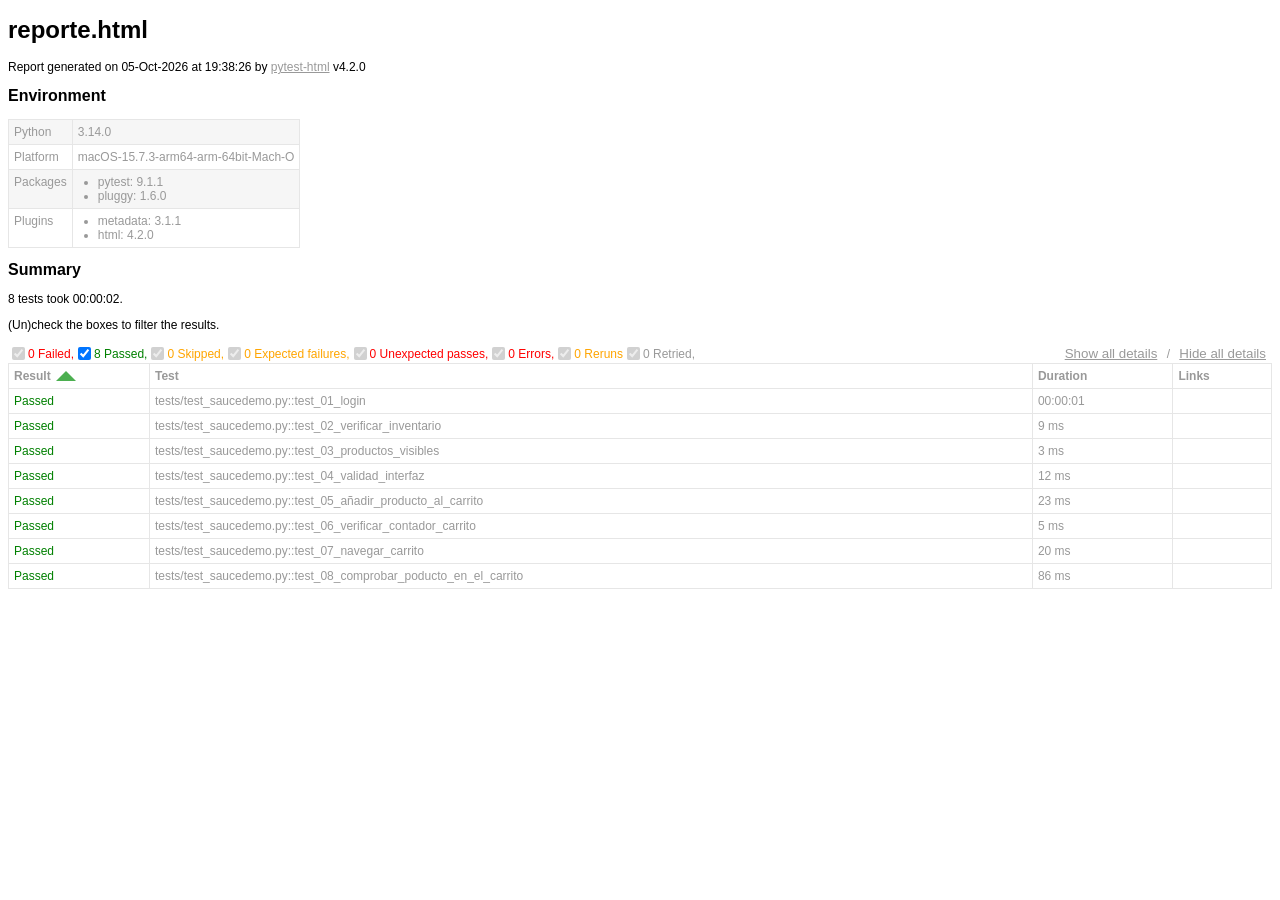
==== 09-/reports/reporte.html @ e5d4214b "Add initial test suite for Saucedemo with pytest and selenium - Created requirements.txt for depende" ====
<!DOCTYPE html>
<html>
  <head>
    <meta charset="utf-8"/>
    <title id="head-title">reporte.html</title>
      <style type="text/css">body {
  font-family: Helvetica, Arial, sans-serif;
  font-size: 12px;
  /* do not increase min-width as some may use split screens */
  min-width: 800px;
  color: #999;
}

h1 {
  font-size: 24px;
  color: black;
}

h2 {
  font-size: 16px;
  color: black;
}

p {
  color: black;
}

a {
  color: #999;
}

table {
  border-collapse: collapse;
}

/******************************
 * SUMMARY INFORMATION
 ******************************/
#environment td {
  padding: 5px;
  border: 1px solid #e6e6e6;
  vertical-align: top;
}
#environment tr:nth-child(odd) {
  background-color: #f6f6f6;
}
#environment ul {
  margin: 0;
  padding: 0 20px;
}

/******************************
 * TEST RESULT COLORS
 ******************************/
span.passed,
.passed .col-result {
  color: green;
}

span.skipped,
span.xfailed,
span.rerun,
.skipped .col-result,
.xfailed .col-result,
.rerun .col-result {
  color: orange;
}

span.error,
span.failed,
span.xpassed,
.error .col-result,
.failed .col-result,
.xpassed .col-result {
  color: red;
}

.col-links__extra {
  margin-right: 3px;
}

/******************************
 * RESULTS TABLE
 *
 * 1. Table Layout
 * 2. Extra
 * 3. Sorting items
 *
 ******************************/
/*------------------
 * 1. Table Layout
 *------------------*/
#results-table {
  border: 1px solid #e6e6e6;
  color: #999;
  font-size: 12px;
  width: 100%;
}
#results-table th,
#results-table td {
  padding: 5px;
  border: 1px solid #e6e6e6;
  text-align: left;
}
#results-table th {
  font-weight: bold;
}

/*------------------
 * 2. Extra
 *------------------*/
.logwrapper {
  max-height: 230px;
  overflow-y: scroll;
  background-color: #e6e6e6;
}
.logwrapper.expanded {
  max-height: none;
}
.logwrapper.expanded .logexpander:after {
  content: "collapse [-]";
}
.logwrapper .logexpander {
  z-index: 1;
  position: sticky;
  top: 10px;
  width: max-content;
  border: 1px solid;
  border-radius: 3px;
  padding: 5px 7px;
  margin: 10px 0 10px calc(100% - 80px);
  cursor: pointer;
  background-color: #e6e6e6;
}
.logwrapper .logexpander:after {
  content: "expand [+]";
}
.logwrapper .logexpander:hover {
  color: #000;
  border-color: #000;
}
.logwrapper .log {
  min-height: 40px;
  position: relative;
  top: -50px;
  height: calc(100% + 50px);
  border: 1px solid #e6e6e6;
  color: black;
  display: block;
  font-family: "Courier New", Courier, monospace;
  padding: 5px;
  padding-right: 80px;
  white-space: pre-wrap;
}

div.media {
  border: 1px solid #e6e6e6;
  float: right;
  height: 240px;
  margin: 0 5px;
  overflow: hidden;
  width: 320px;
}

.media-container {
  display: grid;
  grid-template-columns: 25px auto 25px;
  align-items: center;
  flex: 1 1;
  overflow: hidden;
  height: 200px;
}

.media-container--fullscreen {
  grid-template-columns: 0px auto 0px;
}

.media-container__nav--right,
.media-container__nav--left {
  text-align: center;
  cursor: pointer;
}

.media-container__viewport {
  cursor: pointer;
  text-align: center;
  height: inherit;
}
.media-container__viewport img,
.media-container__viewport video {
  object-fit: cover;
  width: 100%;
  max-height: 100%;
}

.media__name,
.media__counter {
  display: flex;
  flex-direction: row;
  justify-content: space-around;
  flex: 0 0 25px;
  align-items: center;
}

.collapsible td:not(.col-links) {
  cursor: pointer;
}
.collapsible td:not(.col-links):hover::after {
  color: #bbb;
  font-style: italic;
  cursor: pointer;
}

.col-result {
  width: 130px;
}
.col-result:hover::after {
  content: " (hide details)";
}

.col-result.collapsed:hover::after {
  content: " (show details)";
}

#environment-header h2:hover::after {
  content: " (hide details)";
  color: #bbb;
  font-style: italic;
  cursor: pointer;
  font-size: 12px;
}

#environment-header.collapsed h2:hover::after {
  content: " (show details)";
  color: #bbb;
  font-style: italic;
  cursor: pointer;
  font-size: 12px;
}

/*------------------
 * 3. Sorting items
 *------------------*/
.sortable {
  cursor: pointer;
}
.sortable.desc:after {
  content: " ";
  position: relative;
  left: 5px;
  bottom: -12.5px;
  border: 10px solid #4caf50;
  border-bottom: 0;
  border-left-color: transparent;
  border-right-color: transparent;
}
.sortable.asc:after {
  content: " ";
  position: relative;
  left: 5px;
  bottom: 12.5px;
  border: 10px solid #4caf50;
  border-top: 0;
  border-left-color: transparent;
  border-right-color: transparent;
}

.hidden, .summary__reload__button.hidden {
  display: none;
}

.summary__data {
  flex: 0 0 550px;
}
.summary__reload {
  flex: 1 1;
  display: flex;
  justify-content: center;
}
.summary__reload__button {
  flex: 0 0 300px;
  display: flex;
  color: white;
  font-weight: bold;
  background-color: #4caf50;
  text-align: center;
  justify-content: center;
  align-items: center;
  border-radius: 3px;
  cursor: pointer;
}
.summary__reload__button:hover {
  background-color: #46a049;
}
.summary__spacer {
  flex: 0 0 550px;
}

.controls {
  display: flex;
  justify-content: space-between;
}

.filters,
.collapse {
  display: flex;
  align-items: center;
}
.filters button,
.collapse button {
  color: #999;
  border: none;
  background: none;
  cursor: pointer;
  text-decoration: underline;
}
.filters button:hover,
.collapse button:hover {
  color: #ccc;
}

.filter__label {
  margin-right: 10px;
}

      </style>
    
  </head>
  <body>
    <h1 id="title">reporte.html</h1>
    <p>Report generated on 05-Oct-2026 at 19:38:26 by <a href="https://pypi.python.org/pypi/pytest-html">pytest-html</a>
        v4.2.0</p>
    <div id="environment-header">
      <h2>Environment</h2>
    </div>
    <table id="environment"></table>
    <!-- TEMPLATES -->
      <template id="template_environment_row">
      <tr>
        <td></td>
        <td></td>
      </tr>
    </template>
    <template id="template_results-table__body--empty">
      <tbody class="results-table-row">
        <tr id="not-found-message">
          <td colspan="4">No results found. Check the filters.</td>
        </tr>
      </tbody>
    </template>
    <template id="template_results-table__tbody">
      <tbody class="results-table-row">
        <tr class="collapsible">
        </tr>
        <tr class="extras-row">
          <td class="extra" colspan="4">
            <div class="extraHTML"></div>
            <div class="media">
              <div class="media-container">
                  <div class="media-container__nav--left">&lt;</div>
                  <div class="media-container__viewport">
                    <img src="" />
                    <video controls>
                      <source src="" type="video/mp4">
                    </video>
                  </div>
                  <div class="media-container__nav--right">&gt;</div>
                </div>
                <div class="media__name"></div>
                <div class="media__counter"></div>
            </div>
            <div class="logwrapper">
              <div class="logexpander"></div>
              <div class="log"></div>
            </div>
          </td>
        </tr>
      </tbody>
    </template>
    <!-- END TEMPLATES -->
    <div class="summary">
      <div class="summary__data">
        <h2>Summary</h2>
        <div class="additional-summary prefix">
        </div>
        <p class="run-count">8 tests took 00:00:02.</p>
        <p class="filter">(Un)check the boxes to filter the results.</p>
        <div class="summary__reload">
          <div class="summary__reload__button hidden" onclick="location.reload()">
            <div>There are still tests running. <br />Reload this page to get the latest results!</div>
          </div>
        </div>
        <div class="summary__spacer"></div>
        <div class="controls">
          <div class="filters">
            <input checked="true" class="filter" name="filter_checkbox" type="checkbox" data-test-result="failed" disabled>
            <span class="failed">0 Failed,</span>
            <input checked="true" class="filter" name="filter_checkbox" type="checkbox" data-test-result="passed" >
            <span class="passed">8 Passed,</span>
            <input checked="true" class="filter" name="filter_checkbox" type="checkbox" data-test-result="skipped" disabled>
            <span class="skipped">0 Skipped,</span>
            <input checked="true" class="filter" name="filter_checkbox" type="checkbox" data-test-result="xfailed" disabled>
            <span class="xfailed">0 Expected failures,</span>
            <input checked="true" class="filter" name="filter_checkbox" type="checkbox" data-test-result="xpassed" disabled>
            <span class="xpassed">0 Unexpected passes,</span>
            <input checked="true" class="filter" name="filter_checkbox" type="checkbox" data-test-result="error" disabled>
            <span class="error">0 Errors,</span>
            <input checked="true" class="filter" name="filter_checkbox" type="checkbox" data-test-result="rerun" disabled>
            <span class="rerun">0 Reruns</span>
            <input checked="true" class="filter" name="filter_checkbox" type="checkbox" data-test-result="retried" disabled>
            <span class="retried">0 Retried,</span>
          </div>
          <div class="collapse">
            <button id="show_all_details">Show all details</button>&nbsp;/&nbsp;<button id="hide_all_details">Hide all details</button>
          </div>
        </div>
      </div>
      <div class="additional-summary summary">
      </div>
      <div class="additional-summary postfix">
      </div>
    </div>
    <table id="results-table">
      <thead id="results-table-head">
        <tr>
          <th class="sortable" data-column-type="result">Result</th>
          <th class="sortable" data-column-type="testId">Test</th>
          <th class="sortable" data-column-type="duration">Duration</th>
          <th>Links</th>
        </tr>
      </thead>
    </table>
  <footer>
    <div id="data-container" data-jsonblob="{&#34;environment&#34;: {&#34;Python&#34;: &#34;3.14.0&#34;, &#34;Platform&#34;: &#34;macOS-15.7.3-arm64-arm-64bit-Mach-O&#34;, &#34;Packages&#34;: {&#34;pytest&#34;: &#34;9.1.1&#34;, &#34;pluggy&#34;: &#34;1.6.0&#34;}, &#34;Plugins&#34;: {&#34;metadata&#34;: &#34;3.1.1&#34;, &#34;html&#34;: &#34;4.2.0&#34;}}, &#34;tests&#34;: {&#34;tests/test_saucedemo.py::test_01_login&#34;: [{&#34;extras&#34;: [], &#34;result&#34;: &#34;Passed&#34;, &#34;testId&#34;: &#34;tests/test_saucedemo.py::test_01_login&#34;, &#34;duration&#34;: &#34;00:00:01&#34;, &#34;resultsTableRow&#34;: [&#34;&lt;td class=\&#34;col-result\&#34;&gt;Passed&lt;/td&gt;&#34;, &#34;&lt;td class=\&#34;col-testId\&#34;&gt;tests/test_saucedemo.py::test_01_login&lt;/td&gt;&#34;, &#34;&lt;td class=\&#34;col-duration\&#34;&gt;00:00:01&lt;/td&gt;&#34;, &#34;&lt;td class=\&#34;col-links\&#34;&gt;&lt;/td&gt;&#34;], &#34;log&#34;: &#34;No log output captured.&#34;}], &#34;tests/test_saucedemo.py::test_02_verificar_inventario&#34;: [{&#34;extras&#34;: [], &#34;result&#34;: &#34;Passed&#34;, &#34;testId&#34;: &#34;tests/test_saucedemo.py::test_02_verificar_inventario&#34;, &#34;duration&#34;: &#34;9 ms&#34;, &#34;resultsTableRow&#34;: [&#34;&lt;td class=\&#34;col-result\&#34;&gt;Passed&lt;/td&gt;&#34;, &#34;&lt;td class=\&#34;col-testId\&#34;&gt;tests/test_saucedemo.py::test_02_verificar_inventario&lt;/td&gt;&#34;, &#34;&lt;td class=\&#34;col-duration\&#34;&gt;9 ms&lt;/td&gt;&#34;, &#34;&lt;td class=\&#34;col-links\&#34;&gt;&lt;/td&gt;&#34;], &#34;log&#34;: &#34;No log output captured.&#34;}], &#34;tests/test_saucedemo.py::test_03_productos_visibles&#34;: [{&#34;extras&#34;: [], &#34;result&#34;: &#34;Passed&#34;, &#34;testId&#34;: &#34;tests/test_saucedemo.py::test_03_productos_visibles&#34;, &#34;duration&#34;: &#34;3 ms&#34;, &#34;resultsTableRow&#34;: [&#34;&lt;td class=\&#34;col-result\&#34;&gt;Passed&lt;/td&gt;&#34;, &#34;&lt;td class=\&#34;col-testId\&#34;&gt;tests/test_saucedemo.py::test_03_productos_visibles&lt;/td&gt;&#34;, &#34;&lt;td class=\&#34;col-duration\&#34;&gt;3 ms&lt;/td&gt;&#34;, &#34;&lt;td class=\&#34;col-links\&#34;&gt;&lt;/td&gt;&#34;], &#34;log&#34;: &#34;No log output captured.&#34;}], &#34;tests/test_saucedemo.py::test_04_validad_interfaz&#34;: [{&#34;extras&#34;: [], &#34;result&#34;: &#34;Passed&#34;, &#34;testId&#34;: &#34;tests/test_saucedemo.py::test_04_validad_interfaz&#34;, &#34;duration&#34;: &#34;12 ms&#34;, &#34;resultsTableRow&#34;: [&#34;&lt;td class=\&#34;col-result\&#34;&gt;Passed&lt;/td&gt;&#34;, &#34;&lt;td class=\&#34;col-testId\&#34;&gt;tests/test_saucedemo.py::test_04_validad_interfaz&lt;/td&gt;&#34;, &#34;&lt;td class=\&#34;col-duration\&#34;&gt;12 ms&lt;/td&gt;&#34;, &#34;&lt;td class=\&#34;col-links\&#34;&gt;&lt;/td&gt;&#34;], &#34;log&#34;: &#34;No log output captured.&#34;}], &#34;tests/test_saucedemo.py::test_05_a\u00f1adir_producto_al_carrito&#34;: [{&#34;extras&#34;: [], &#34;result&#34;: &#34;Passed&#34;, &#34;testId&#34;: &#34;tests/test_saucedemo.py::test_05_a\u00f1adir_producto_al_carrito&#34;, &#34;duration&#34;: &#34;23 ms&#34;, &#34;resultsTableRow&#34;: [&#34;&lt;td class=\&#34;col-result\&#34;&gt;Passed&lt;/td&gt;&#34;, &#34;&lt;td class=\&#34;col-testId\&#34;&gt;tests/test_saucedemo.py::test_05_a\u00f1adir_producto_al_carrito&lt;/td&gt;&#34;, &#34;&lt;td class=\&#34;col-duration\&#34;&gt;23 ms&lt;/td&gt;&#34;, &#34;&lt;td class=\&#34;col-links\&#34;&gt;&lt;/td&gt;&#34;], &#34;log&#34;: &#34;No log output captured.&#34;}], &#34;tests/test_saucedemo.py::test_06_verificar_contador_carrito&#34;: [{&#34;extras&#34;: [], &#34;result&#34;: &#34;Passed&#34;, &#34;testId&#34;: &#34;tests/test_saucedemo.py::test_06_verificar_contador_carrito&#34;, &#34;duration&#34;: &#34;5 ms&#34;, &#34;resultsTableRow&#34;: [&#34;&lt;td class=\&#34;col-result\&#34;&gt;Passed&lt;/td&gt;&#34;, &#34;&lt;td class=\&#34;col-testId\&#34;&gt;tests/test_saucedemo.py::test_06_verificar_contador_carrito&lt;/td&gt;&#34;, &#34;&lt;td class=\&#34;col-duration\&#34;&gt;5 ms&lt;/td&gt;&#34;, &#34;&lt;td class=\&#34;col-links\&#34;&gt;&lt;/td&gt;&#34;], &#34;log&#34;: &#34;No log output captured.&#34;}], &#34;tests/test_saucedemo.py::test_07_navegar_carrito&#34;: [{&#34;extras&#34;: [], &#34;result&#34;: &#34;Passed&#34;, &#34;testId&#34;: &#34;tests/test_saucedemo.py::test_07_navegar_carrito&#34;, &#34;duration&#34;: &#34;20 ms&#34;, &#34;resultsTableRow&#34;: [&#34;&lt;td class=\&#34;col-result\&#34;&gt;Passed&lt;/td&gt;&#34;, &#34;&lt;td class=\&#34;col-testId\&#34;&gt;tests/test_saucedemo.py::test_07_navegar_carrito&lt;/td&gt;&#34;, &#34;&lt;td class=\&#34;col-duration\&#34;&gt;20 ms&lt;/td&gt;&#34;, &#34;&lt;td class=\&#34;col-links\&#34;&gt;&lt;/td&gt;&#34;], &#34;log&#34;: &#34;No log output captured.&#34;}], &#34;tests/test_saucedemo.py::test_08_comprobar_poducto_en_el_carrito&#34;: [{&#34;extras&#34;: [], &#34;result&#34;: &#34;Passed&#34;, &#34;testId&#34;: &#34;tests/test_saucedemo.py::test_08_comprobar_poducto_en_el_carrito&#34;, &#34;duration&#34;: &#34;86 ms&#34;, &#34;resultsTableRow&#34;: [&#34;&lt;td class=\&#34;col-result\&#34;&gt;Passed&lt;/td&gt;&#34;, &#34;&lt;td class=\&#34;col-testId\&#34;&gt;tests/test_saucedemo.py::test_08_comprobar_poducto_en_el_carrito&lt;/td&gt;&#34;, &#34;&lt;td class=\&#34;col-duration\&#34;&gt;86 ms&lt;/td&gt;&#34;, &#34;&lt;td class=\&#34;col-links\&#34;&gt;&lt;/td&gt;&#34;], &#34;log&#34;: &#34;No log output captured.&#34;}]}, &#34;renderCollapsed&#34;: [&#34;passed&#34;], &#34;initialSort&#34;: &#34;result&#34;, &#34;title&#34;: &#34;reporte.html&#34;}"></div>
    <script>
      (function(){function r(e,n,t){function o(i,f){if(!n[i]){if(!e[i]){var c="function"==typeof require&&require;if(!f&&c)return c(i,!0);if(u)return u(i,!0);var a=new Error("Cannot find module '"+i+"'");throw a.code="MODULE_NOT_FOUND",a}var p=n[i]={exports:{}};e[i][0].call(p.exports,function(r){var n=e[i][1][r];return o(n||r)},p,p.exports,r,e,n,t)}return n[i].exports}for(var u="function"==typeof require&&require,i=0;i<t.length;i++)o(t[i]);return o}return r})()({1:[function(require,module,exports){
const { getCollapsedCategory, setCollapsedIds } = require('./storage.js')

class DataManager {
    setManager(data) {
        const collapsedCategories = [...getCollapsedCategory(data.renderCollapsed)]
        const collapsedIds = []
        const tests = Object.values(data.tests).flat().map((test, index) => {
            const collapsed = collapsedCategories.includes(test.result.toLowerCase())
            const id = `test_${index}`
            if (collapsed) {
                collapsedIds.push(id)
            }
            return {
                ...test,
                id,
                collapsed,
            }
        })
        const dataBlob = { ...data, tests }
        this.data = { ...dataBlob }
        this.renderData = { ...dataBlob }
        setCollapsedIds(collapsedIds)
    }

    get allData() {
        return { ...this.data }
    }

    resetRender() {
        this.renderData = { ...this.data }
    }

    setRender(data) {
        this.renderData.tests = [...data]
    }

    toggleCollapsedItem(id) {
        this.renderData.tests = this.renderData.tests.map((test) =>
            test.id === id ? { ...test, collapsed: !test.collapsed } : test,
        )
    }

    set allCollapsed(collapsed) {
        this.renderData = { ...this.renderData, tests: [...this.renderData.tests.map((test) => (
            { ...test, collapsed }
        ))] }
    }

    get testSubset() {
        return [...this.renderData.tests]
    }

    get environment() {
        return this.renderData.environment
    }

    get initialSort() {
        return this.data.initialSort
    }
}

module.exports = {
    manager: new DataManager(),
}

},{"./storage.js":8}],2:[function(require,module,exports){
const mediaViewer = require('./mediaviewer.js')
const templateEnvRow = document.getElementById('template_environment_row')
const templateResult = document.getElementById('template_results-table__tbody')

function htmlToElements(html) {
    const temp = document.createElement('template')
    temp.innerHTML = html
    return temp.content.childNodes
}

const find = (selector, elem) => {
    if (!elem) {
        elem = document
    }
    return elem.querySelector(selector)
}

const findAll = (selector, elem) => {
    if (!elem) {
        elem = document
    }
    return [...elem.querySelectorAll(selector)]
}

const dom = {
    getStaticRow: (key, value) => {
        const envRow = templateEnvRow.content.cloneNode(true)
        const isObj = typeof value === 'object' && value !== null
        const values = isObj ? Object.keys(value).map((k) => `${k}: ${value[k]}`) : null

        const valuesElement = htmlToElements(
            values ? `<ul>${values.map((val) => `<li>${val}</li>`).join('')}<ul>` : `<div>${value}</div>`)[0]
        const td = findAll('td', envRow)
        td[0].textContent = key
        td[1].appendChild(valuesElement)

        return envRow
    },
    getResultTBody: ({ testId, id, log, extras, resultsTableRow, tableHtml, result, collapsed }) => {
        const resultBody = templateResult.content.cloneNode(true)
        resultBody.querySelector('tbody').classList.add(result.toLowerCase())
        resultBody.querySelector('tbody').id = testId
        resultBody.querySelector('.collapsible').dataset.id = id

        resultsTableRow.forEach((html) => {
            const t = document.createElement('template')
            t.innerHTML = html
            resultBody.querySelector('.collapsible').appendChild(t.content)
        })

        if (log) {
            // Wrap lines starting with "E" with span.error to color those lines red
            const wrappedLog = log.replace(/^E.*$/gm, (match) => `<span class="error">${match}</span>`)
            resultBody.querySelector('.log').innerHTML = wrappedLog
        } else {
            resultBody.querySelector('.log').remove()
        }

        if (collapsed) {
            resultBody.querySelector('.collapsible > .col-result')?.classList.add('collapsed')
            resultBody.querySelector('.extras-row').classList.add('hidden')
        } else {
            resultBody.querySelector('.collapsible > .col-result')?.classList.remove('collapsed')
        }

        const media = []
        extras?.forEach(({ name, format_type, content }) => {
            if (['image', 'video'].includes(format_type)) {
                media.push({ path: content, name, format_type })
            }

            if (format_type === 'html') {
                resultBody.querySelector('.extraHTML').insertAdjacentHTML('beforeend', `<div>${content}</div>`)
            }
        })
        mediaViewer.setup(resultBody, media)

        // Add custom html from the pytest_html_results_table_html hook
        tableHtml?.forEach((item) => {
            resultBody.querySelector('td[class="extra"]').insertAdjacentHTML('beforeend', item)
        })

        return resultBody
    },
}

module.exports = {
    dom,
    htmlToElements,
    find,
    findAll,
}

},{"./mediaviewer.js":6}],3:[function(require,module,exports){
const { manager } = require('./datamanager.js')
const { doSort } = require('./sort.js')
const storageModule = require('./storage.js')

const getFilteredSubSet = (filter) =>
    manager.allData.tests.filter(({ result }) => filter.includes(result.toLowerCase()))

const doInitFilter = () => {
    const currentFilter = storageModule.getVisible()
    const filteredSubset = getFilteredSubSet(currentFilter)
    manager.setRender(filteredSubset)
}

const doFilter = (type, show) => {
    if (show) {
        storageModule.showCategory(type)
    } else {
        storageModule.hideCategory(type)
    }

    const currentFilter = storageModule.getVisible()
    const filteredSubset = getFilteredSubSet(currentFilter)
    manager.setRender(filteredSubset)

    const sortColumn = storageModule.getSort()
    doSort(sortColumn, true)
}

module.exports = {
    doFilter,
    doInitFilter,
}

},{"./datamanager.js":1,"./sort.js":7,"./storage.js":8}],4:[function(require,module,exports){
const { redraw, bindEvents, renderStatic } = require('./main.js')
const { doInitFilter } = require('./filter.js')
const { doInitSort } = require('./sort.js')
const { manager } = require('./datamanager.js')
const data = JSON.parse(document.getElementById('data-container').dataset.jsonblob)

function init() {
    manager.setManager(data)
    doInitFilter()
    doInitSort()
    renderStatic()
    redraw()
    bindEvents()
}

init()

},{"./datamanager.js":1,"./filter.js":3,"./main.js":5,"./sort.js":7}],5:[function(require,module,exports){
const { dom, find, findAll } = require('./dom.js')
const { manager } = require('./datamanager.js')
const { doSort } = require('./sort.js')
const { doFilter } = require('./filter.js')
const {
    getVisible,
    getCollapsedIds,
    setCollapsedIds,
    getSort,
    getSortDirection,
    possibleFilters,
} = require('./storage.js')

const removeChildren = (node) => {
    while (node.firstChild) {
        node.removeChild(node.firstChild)
    }
}

const renderStatic = () => {
    const renderEnvironmentTable = () => {
        const environment = manager.environment
        const rows = Object.keys(environment).map((key) => dom.getStaticRow(key, environment[key]))
        const table = document.getElementById('environment')
        removeChildren(table)
        rows.forEach((row) => table.appendChild(row))
    }
    renderEnvironmentTable()
}

const addItemToggleListener = (elem) => {
    elem.addEventListener('click', ({ target }) => {
        const id = target.parentElement.dataset.id
        manager.toggleCollapsedItem(id)

        const collapsedIds = getCollapsedIds()
        if (collapsedIds.includes(id)) {
            const updated = collapsedIds.filter((item) => item !== id)
            setCollapsedIds(updated)
        } else {
            collapsedIds.push(id)
            setCollapsedIds(collapsedIds)
        }
        redraw()
    })
}

const renderContent = (tests) => {
    const sortAttr = getSort(manager.initialSort)
    const sortAsc = JSON.parse(getSortDirection())
    const rows = tests.map(dom.getResultTBody)
    const table = document.getElementById('results-table')
    const tableHeader = document.getElementById('results-table-head')

    const newTable = document.createElement('table')
    newTable.id = 'results-table'

    // remove all sorting classes and set the relevant
    findAll('.sortable', tableHeader).forEach((elem) => elem.classList.remove('asc', 'desc'))
    tableHeader.querySelector(`.sortable[data-column-type="${sortAttr}"]`)?.classList.add(sortAsc ? 'desc' : 'asc')
    newTable.appendChild(tableHeader)

    if (!rows.length) {
        const emptyTable = document.getElementById('template_results-table__body--empty').content.cloneNode(true)
        newTable.appendChild(emptyTable)
    } else {
        rows.forEach((row) => {
            if (!!row) {
                findAll('.collapsible td:not(.col-links', row).forEach(addItemToggleListener)
                find('.logexpander', row).addEventListener('click',
                    (evt) => evt.target.parentNode.classList.toggle('expanded'),
                )
                newTable.appendChild(row)
            }
        })
    }

    table.replaceWith(newTable)
}

const renderDerived = () => {
    const currentFilter = getVisible()
    possibleFilters.forEach((result) => {
        const input = document.querySelector(`input[data-test-result="${result}"]`)
        input.checked = currentFilter.includes(result)
    })
}

const bindEvents = () => {
    const filterColumn = (evt) => {
        const { target: element } = evt
        const { testResult } = element.dataset

        doFilter(testResult, element.checked)
        const collapsedIds = getCollapsedIds()
        const updated = manager.renderData.tests.map((test) => {
            return {
                ...test,
                collapsed: collapsedIds.includes(test.id),
            }
        })
        manager.setRender(updated)
        redraw()
    }

    const header = document.getElementById('environment-header')
    header.addEventListener('click', () => {
        const table = document.getElementById('environment')
        table.classList.toggle('hidden')
        header.classList.toggle('collapsed')
    })

    findAll('input[name="filter_checkbox"]').forEach((elem) => {
        elem.addEventListener('click', filterColumn)
    })

    findAll('.sortable').forEach((elem) => {
        elem.addEventListener('click', (evt) => {
            const { target: element } = evt
            const { columnType } = element.dataset
            doSort(columnType)
            redraw()
        })
    })

    document.getElementById('show_all_details').addEventListener('click', () => {
        manager.allCollapsed = false
        setCollapsedIds([])
        redraw()
    })
    document.getElementById('hide_all_details').addEventListener('click', () => {
        manager.allCollapsed = true
        const allIds = manager.renderData.tests.map((test) => test.id)
        setCollapsedIds(allIds)
        redraw()
    })
}

const redraw = () => {
    const { testSubset } = manager

    renderContent(testSubset)
    renderDerived()
}

module.exports = {
    redraw,
    bindEvents,
    renderStatic,
}

},{"./datamanager.js":1,"./dom.js":2,"./filter.js":3,"./sort.js":7,"./storage.js":8}],6:[function(require,module,exports){
class MediaViewer {
    constructor(assets) {
        this.assets = assets
        this.index = 0
    }

    nextActive() {
        this.index = this.index === this.assets.length - 1 ? 0 : this.index + 1
        return [this.activeFile, this.index]
    }

    prevActive() {
        this.index = this.index === 0 ? this.assets.length - 1 : this.index -1
        return [this.activeFile, this.index]
    }

    get currentIndex() {
        return this.index
    }

    get activeFile() {
        return this.assets[this.index]
    }
}


const setup = (resultBody, assets) => {
    if (!assets.length) {
        resultBody.querySelector('.media').classList.add('hidden')
        return
    }

    const mediaViewer = new MediaViewer(assets)
    const container = resultBody.querySelector('.media-container')
    const leftArrow = resultBody.querySelector('.media-container__nav--left')
    const rightArrow = resultBody.querySelector('.media-container__nav--right')
    const mediaName = resultBody.querySelector('.media__name')
    const counter = resultBody.querySelector('.media__counter')
    const imageEl = resultBody.querySelector('img')
    const sourceEl = resultBody.querySelector('source')
    const videoEl = resultBody.querySelector('video')

    const setImg = (media, index) => {
        if (media?.format_type === 'image') {
            imageEl.src = media.path

            imageEl.classList.remove('hidden')
            videoEl.classList.add('hidden')
        } else if (media?.format_type === 'video') {
            sourceEl.src = media.path

            videoEl.classList.remove('hidden')
            imageEl.classList.add('hidden')
        }

        mediaName.innerText = media?.name
        counter.innerText = `${index + 1} / ${assets.length}`
    }
    setImg(mediaViewer.activeFile, mediaViewer.currentIndex)

    const moveLeft = () => {
        const [media, index] = mediaViewer.prevActive()
        setImg(media, index)
    }
    const doRight = () => {
        const [media, index] = mediaViewer.nextActive()
        setImg(media, index)
    }
    const openImg = () => {
        window.open(mediaViewer.activeFile.path, '_blank')
    }
    if (assets.length === 1) {
        container.classList.add('media-container--fullscreen')
    } else {
        leftArrow.addEventListener('click', moveLeft)
        rightArrow.addEventListener('click', doRight)
    }
    imageEl.addEventListener('click', openImg)
}

module.exports = {
    setup,
}

},{}],7:[function(require,module,exports){
const { manager } = require('./datamanager.js')
const storageModule = require('./storage.js')

const genericSort = (list, key, ascending, customOrder) => {
    let sorted
    if (customOrder) {
        sorted = list.sort((a, b) => {
            const aValue = a.result.toLowerCase()
            const bValue = b.result.toLowerCase()

            const aIndex = customOrder.findIndex((item) => item.toLowerCase() === aValue)
            const bIndex = customOrder.findIndex((item) => item.toLowerCase() === bValue)

            // Compare the indices to determine the sort order
            return aIndex - bIndex
        })
    } else {
        sorted = list.sort((a, b) => a[key] === b[key] ? 0 : a[key] > b[key] ? 1 : -1)
    }

    if (ascending) {
        sorted.reverse()
    }
    return sorted
}

const durationSort = (list, ascending) => {
    const parseDuration = (duration) => {
        if (duration.includes(':')) {
            // If it's in the format "HH:mm:ss"
            const [hours, minutes, seconds] = duration.split(':').map(Number)
            return (hours * 3600 + minutes * 60 + seconds) * 1000
        } else {
            // If it's in the format "nnn ms"
            return parseInt(duration)
        }
    }
    const sorted = list.sort((a, b) => parseDuration(a['duration']) - parseDuration(b['duration']))
    if (ascending) {
        sorted.reverse()
    }
    return sorted
}

const doInitSort = () => {
    const type = storageModule.getSort(manager.initialSort)
    const ascending = storageModule.getSortDirection()
    const list = manager.testSubset
    const initialOrder = ['Error', 'Failed', 'Rerun', 'XFailed', 'XPassed', 'Skipped', 'Passed']

    storageModule.setSort(type)
    storageModule.setSortDirection(ascending)

    if (type?.toLowerCase() === 'original') {
        manager.setRender(list)
    } else {
        let sortedList
        switch (type) {
        case 'duration':
            sortedList = durationSort(list, ascending)
            break
        case 'result':
            sortedList = genericSort(list, type, ascending, initialOrder)
            break
        default:
            sortedList = genericSort(list, type, ascending)
            break
        }
        manager.setRender(sortedList)
    }
}

const doSort = (type, skipDirection) => {
    const newSortType = storageModule.getSort(manager.initialSort) !== type
    const currentAsc = storageModule.getSortDirection()
    let ascending
    if (skipDirection) {
        ascending = currentAsc
    } else {
        ascending = newSortType ? false : !currentAsc
    }
    storageModule.setSort(type)
    storageModule.setSortDirection(ascending)

    const list = manager.testSubset
    const sortedList = type === 'duration' ? durationSort(list, ascending) : genericSort(list, type, ascending)
    manager.setRender(sortedList)
}

module.exports = {
    doInitSort,
    doSort,
}

},{"./datamanager.js":1,"./storage.js":8}],8:[function(require,module,exports){
const possibleFilters = [
    'passed',
    'skipped',
    'failed',
    'error',
    'xfailed',
    'xpassed',
    'rerun',
]

const getVisible = () => {
    const url = new URL(window.location.href)
    const settings = new URLSearchParams(url.search).get('visible')
    const lower = (item) => {
        const lowerItem = item.toLowerCase()
        if (possibleFilters.includes(lowerItem)) {
            return lowerItem
        }
        return null
    }
    return settings === null ?
        possibleFilters :
        [...new Set(settings?.split(',').map(lower).filter((item) => item))]
}

const hideCategory = (categoryToHide) => {
    const url = new URL(window.location.href)
    const visibleParams = new URLSearchParams(url.search).get('visible')
    const currentVisible = visibleParams ? visibleParams.split(',') : [...possibleFilters]
    const settings = [...new Set(currentVisible)].filter((f) => f !== categoryToHide).join(',')

    url.searchParams.set('visible', settings)
    window.history.pushState({}, null, unescape(url.href))
}

const showCategory = (categoryToShow) => {
    if (typeof window === 'undefined') {
        return
    }
    const url = new URL(window.location.href)
    const currentVisible = new URLSearchParams(url.search).get('visible')?.split(',').filter(Boolean) ||
        [...possibleFilters]
    const settings = [...new Set([categoryToShow, ...currentVisible])]
    const noFilter = possibleFilters.length === settings.length || !settings.length

    noFilter ? url.searchParams.delete('visible') : url.searchParams.set('visible', settings.join(','))
    window.history.pushState({}, null, unescape(url.href))
}

const getSort = (initialSort) => {
    const url = new URL(window.location.href)
    let sort = new URLSearchParams(url.search).get('sort')
    if (!sort) {
        sort = initialSort || 'result'
    }
    return sort
}

const setSort = (type) => {
    const url = new URL(window.location.href)
    url.searchParams.set('sort', type)
    window.history.pushState({}, null, unescape(url.href))
}

const getCollapsedCategory = (renderCollapsed) => {
    let categories
    if (typeof window !== 'undefined') {
        const url = new URL(window.location.href)
        const collapsedItems = new URLSearchParams(url.search).get('collapsed')
        switch (true) {
        case !renderCollapsed && collapsedItems === null:
            categories = ['passed']
            break
        case collapsedItems?.length === 0 || /^["']{2}$/.test(collapsedItems):
            categories = []
            break
        case /^all$/.test(collapsedItems) || collapsedItems === null && /^all$/.test(renderCollapsed):
            categories = [...possibleFilters]
            break
        default:
            categories = collapsedItems?.split(',').map((item) => item.toLowerCase()) || renderCollapsed
            break
        }
    } else {
        categories = []
    }
    return categories
}

const getSortDirection = () => JSON.parse(sessionStorage.getItem('sortAsc')) || false
const setSortDirection = (ascending) => sessionStorage.setItem('sortAsc', ascending)

const getCollapsedIds = () => JSON.parse(sessionStorage.getItem('collapsedIds')) || []
const setCollapsedIds = (list) => sessionStorage.setItem('collapsedIds', JSON.stringify(list))

module.exports = {
    getVisible,
    hideCategory,
    showCategory,
    getCollapsedIds,
    setCollapsedIds,
    getSort,
    setSort,
    getSortDirection,
    setSortDirection,
    getCollapsedCategory,
    possibleFilters,
}

},{}]},{},[4]);
    </script>
  </footer>
  </body>
</html>
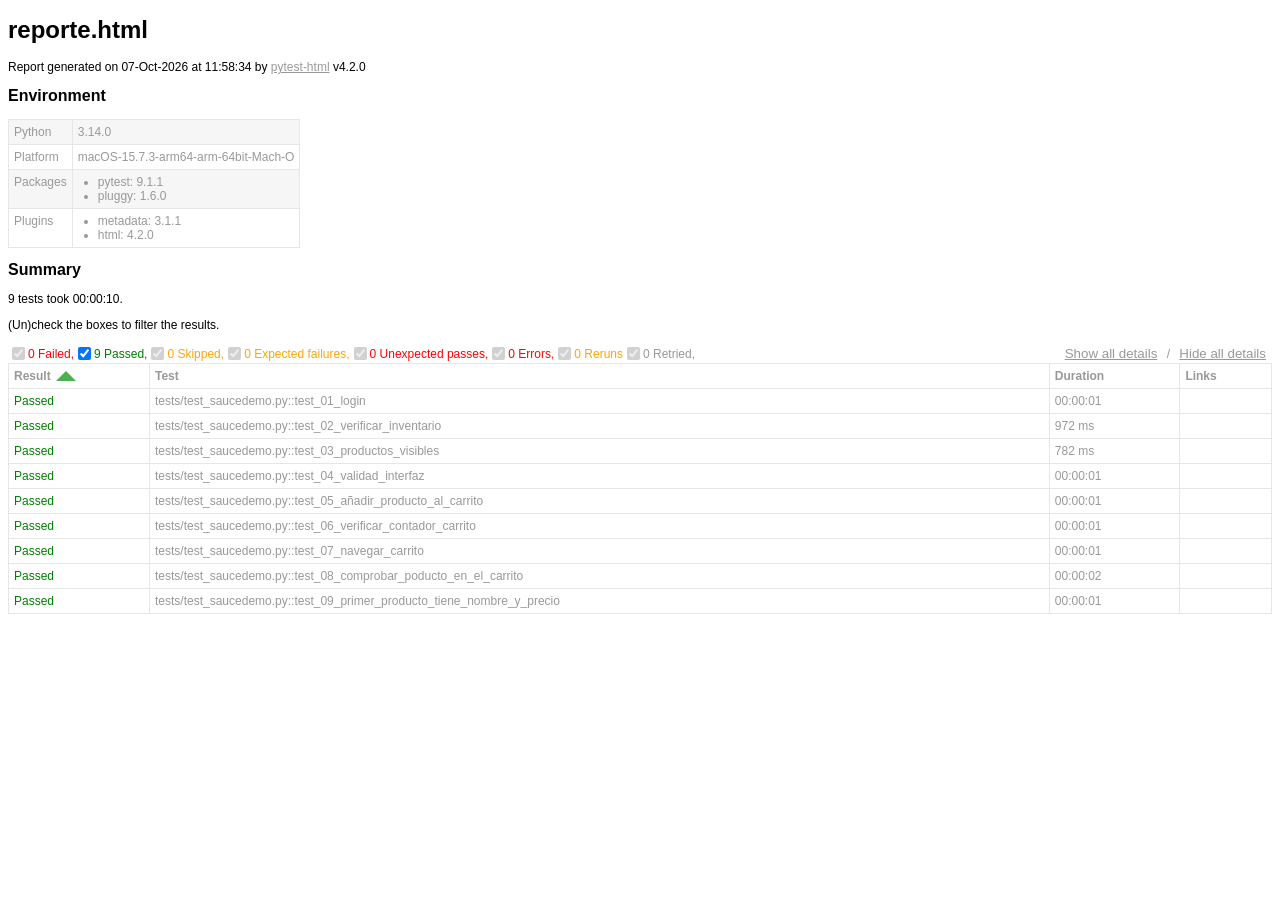
==== commit 80865588: "feat: implement Page Object Model structure and add checkout test cases" ====
--- a/09-/reports/reporte.html
+++ b/09-/reports/reporte.html
@@ -328,7 +328,7 @@
   </head>
   <body>
     <h1 id="title">reporte.html</h1>
-    <p>Report generated on 05-Oct-2026 at 19:38:26 by <a href="https://pypi.python.org/pypi/pytest-html">pytest-html</a>
+    <p>Report generated on 07-Oct-2026 at 11:58:34 by <a href="https://pypi.python.org/pypi/pytest-html">pytest-html</a>
         v4.2.0</p>
     <div id="environment-header">
       <h2>Environment</h2>
@@ -383,7 +383,7 @@
         <h2>Summary</h2>
         <div class="additional-summary prefix">
         </div>
-        <p class="run-count">8 tests took 00:00:02.</p>
+        <p class="run-count">9 tests took 00:00:10.</p>
         <p class="filter">(Un)check the boxes to filter the results.</p>
         <div class="summary__reload">
           <div class="summary__reload__button hidden" onclick="location.reload()">
@@ -396,7 +396,7 @@
             <input checked="true" class="filter" name="filter_checkbox" type="checkbox" data-test-result="failed" disabled>
             <span class="failed">0 Failed,</span>
             <input checked="true" class="filter" name="filter_checkbox" type="checkbox" data-test-result="passed" >
-            <span class="passed">8 Passed,</span>
+            <span class="passed">9 Passed,</span>
             <input checked="true" class="filter" name="filter_checkbox" type="checkbox" data-test-result="skipped" disabled>
             <span class="skipped">0 Skipped,</span>
             <input checked="true" class="filter" name="filter_checkbox" type="checkbox" data-test-result="xfailed" disabled>
@@ -431,7 +431,7 @@
       </thead>
     </table>
   <footer>
-    <div id="data-container" data-jsonblob="{&#34;environment&#34;: {&#34;Python&#34;: &#34;3.14.0&#34;, &#34;Platform&#34;: &#34;macOS-15.7.3-arm64-arm-64bit-Mach-O&#34;, &#34;Packages&#34;: {&#34;pytest&#34;: &#34;9.1.1&#34;, &#34;pluggy&#34;: &#34;1.6.0&#34;}, &#34;Plugins&#34;: {&#34;metadata&#34;: &#34;3.1.1&#34;, &#34;html&#34;: &#34;4.2.0&#34;}}, &#34;tests&#34;: {&#34;tests/test_saucedemo.py::test_01_login&#34;: [{&#34;extras&#34;: [], &#34;result&#34;: &#34;Passed&#34;, &#34;testId&#34;: &#34;tests/test_saucedemo.py::test_01_login&#34;, &#34;duration&#34;: &#34;00:00:01&#34;, &#34;resultsTableRow&#34;: [&#34;&lt;td class=\&#34;col-result\&#34;&gt;Passed&lt;/td&gt;&#34;, &#34;&lt;td class=\&#34;col-testId\&#34;&gt;tests/test_saucedemo.py::test_01_login&lt;/td&gt;&#34;, &#34;&lt;td class=\&#34;col-duration\&#34;&gt;00:00:01&lt;/td&gt;&#34;, &#34;&lt;td class=\&#34;col-links\&#34;&gt;&lt;/td&gt;&#34;], &#34;log&#34;: &#34;No log output captured.&#34;}], &#34;tests/test_saucedemo.py::test_02_verificar_inventario&#34;: [{&#34;extras&#34;: [], &#34;result&#34;: &#34;Passed&#34;, &#34;testId&#34;: &#34;tests/test_saucedemo.py::test_02_verificar_inventario&#34;, &#34;duration&#34;: &#34;9 ms&#34;, &#34;resultsTableRow&#34;: [&#34;&lt;td class=\&#34;col-result\&#34;&gt;Passed&lt;/td&gt;&#34;, &#34;&lt;td class=\&#34;col-testId\&#34;&gt;tests/test_saucedemo.py::test_02_verificar_inventario&lt;/td&gt;&#34;, &#34;&lt;td class=\&#34;col-duration\&#34;&gt;9 ms&lt;/td&gt;&#34;, &#34;&lt;td class=\&#34;col-links\&#34;&gt;&lt;/td&gt;&#34;], &#34;log&#34;: &#34;No log output captured.&#34;}], &#34;tests/test_saucedemo.py::test_03_productos_visibles&#34;: [{&#34;extras&#34;: [], &#34;result&#34;: &#34;Passed&#34;, &#34;testId&#34;: &#34;tests/test_saucedemo.py::test_03_productos_visibles&#34;, &#34;duration&#34;: &#34;3 ms&#34;, &#34;resultsTableRow&#34;: [&#34;&lt;td class=\&#34;col-result\&#34;&gt;Passed&lt;/td&gt;&#34;, &#34;&lt;td class=\&#34;col-testId\&#34;&gt;tests/test_saucedemo.py::test_03_productos_visibles&lt;/td&gt;&#34;, &#34;&lt;td class=\&#34;col-duration\&#34;&gt;3 ms&lt;/td&gt;&#34;, &#34;&lt;td class=\&#34;col-links\&#34;&gt;&lt;/td&gt;&#34;], &#34;log&#34;: &#34;No log output captured.&#34;}], &#34;tests/test_saucedemo.py::test_04_validad_interfaz&#34;: [{&#34;extras&#34;: [], &#34;result&#34;: &#34;Passed&#34;, &#34;testId&#34;: &#34;tests/test_saucedemo.py::test_04_validad_interfaz&#34;, &#34;duration&#34;: &#34;12 ms&#34;, &#34;resultsTableRow&#34;: [&#34;&lt;td class=\&#34;col-result\&#34;&gt;Passed&lt;/td&gt;&#34;, &#34;&lt;td class=\&#34;col-testId\&#34;&gt;tests/test_saucedemo.py::test_04_validad_interfaz&lt;/td&gt;&#34;, &#34;&lt;td class=\&#34;col-duration\&#34;&gt;12 ms&lt;/td&gt;&#34;, &#34;&lt;td class=\&#34;col-links\&#34;&gt;&lt;/td&gt;&#34;], &#34;log&#34;: &#34;No log output captured.&#34;}], &#34;tests/test_saucedemo.py::test_05_a\u00f1adir_producto_al_carrito&#34;: [{&#34;extras&#34;: [], &#34;result&#34;: &#34;Passed&#34;, &#34;testId&#34;: &#34;tests/test_saucedemo.py::test_05_a\u00f1adir_producto_al_carrito&#34;, &#34;duration&#34;: &#34;23 ms&#34;, &#34;resultsTableRow&#34;: [&#34;&lt;td class=\&#34;col-result\&#34;&gt;Passed&lt;/td&gt;&#34;, &#34;&lt;td class=\&#34;col-testId\&#34;&gt;tests/test_saucedemo.py::test_05_a\u00f1adir_producto_al_carrito&lt;/td&gt;&#34;, &#34;&lt;td class=\&#34;col-duration\&#34;&gt;23 ms&lt;/td&gt;&#34;, &#34;&lt;td class=\&#34;col-links\&#34;&gt;&lt;/td&gt;&#34;], &#34;log&#34;: &#34;No log output captured.&#34;}], &#34;tests/test_saucedemo.py::test_06_verificar_contador_carrito&#34;: [{&#34;extras&#34;: [], &#34;result&#34;: &#34;Passed&#34;, &#34;testId&#34;: &#34;tests/test_saucedemo.py::test_06_verificar_contador_carrito&#34;, &#34;duration&#34;: &#34;5 ms&#34;, &#34;resultsTableRow&#34;: [&#34;&lt;td class=\&#34;col-result\&#34;&gt;Passed&lt;/td&gt;&#34;, &#34;&lt;td class=\&#34;col-testId\&#34;&gt;tests/test_saucedemo.py::test_06_verificar_contador_carrito&lt;/td&gt;&#34;, &#34;&lt;td class=\&#34;col-duration\&#34;&gt;5 ms&lt;/td&gt;&#34;, &#34;&lt;td class=\&#34;col-links\&#34;&gt;&lt;/td&gt;&#34;], &#34;log&#34;: &#34;No log output captured.&#34;}], &#34;tests/test_saucedemo.py::test_07_navegar_carrito&#34;: [{&#34;extras&#34;: [], &#34;result&#34;: &#34;Passed&#34;, &#34;testId&#34;: &#34;tests/test_saucedemo.py::test_07_navegar_carrito&#34;, &#34;duration&#34;: &#34;20 ms&#34;, &#34;resultsTableRow&#34;: [&#34;&lt;td class=\&#34;col-result\&#34;&gt;Passed&lt;/td&gt;&#34;, &#34;&lt;td class=\&#34;col-testId\&#34;&gt;tests/test_saucedemo.py::test_07_navegar_carrito&lt;/td&gt;&#34;, &#34;&lt;td class=\&#34;col-duration\&#34;&gt;20 ms&lt;/td&gt;&#34;, &#34;&lt;td class=\&#34;col-links\&#34;&gt;&lt;/td&gt;&#34;], &#34;log&#34;: &#34;No log output captured.&#34;}], &#34;tests/test_saucedemo.py::test_08_comprobar_poducto_en_el_carrito&#34;: [{&#34;extras&#34;: [], &#34;result&#34;: &#34;Passed&#34;, &#34;testId&#34;: &#34;tests/test_saucedemo.py::test_08_comprobar_poducto_en_el_carrito&#34;, &#34;duration&#34;: &#34;86 ms&#34;, &#34;resultsTableRow&#34;: [&#34;&lt;td class=\&#34;col-result\&#34;&gt;Passed&lt;/td&gt;&#34;, &#34;&lt;td class=\&#34;col-testId\&#34;&gt;tests/test_saucedemo.py::test_08_comprobar_poducto_en_el_carrito&lt;/td&gt;&#34;, &#34;&lt;td class=\&#34;col-duration\&#34;&gt;86 ms&lt;/td&gt;&#34;, &#34;&lt;td class=\&#34;col-links\&#34;&gt;&lt;/td&gt;&#34;], &#34;log&#34;: &#34;No log output captured.&#34;}]}, &#34;renderCollapsed&#34;: [&#34;passed&#34;], &#34;initialSort&#34;: &#34;result&#34;, &#34;title&#34;: &#34;reporte.html&#34;}"></div>
+    <div id="data-container" data-jsonblob="{&#34;environment&#34;: {&#34;Python&#34;: &#34;3.14.0&#34;, &#34;Platform&#34;: &#34;macOS-15.7.3-arm64-arm-64bit-Mach-O&#34;, &#34;Packages&#34;: {&#34;pytest&#34;: &#34;9.1.1&#34;, &#34;pluggy&#34;: &#34;1.6.0&#34;}, &#34;Plugins&#34;: {&#34;metadata&#34;: &#34;3.1.1&#34;, &#34;html&#34;: &#34;4.2.0&#34;}}, &#34;tests&#34;: {&#34;tests/test_saucedemo.py::test_01_login&#34;: [{&#34;extras&#34;: [], &#34;result&#34;: &#34;Passed&#34;, &#34;testId&#34;: &#34;tests/test_saucedemo.py::test_01_login&#34;, &#34;duration&#34;: &#34;00:00:01&#34;, &#34;resultsTableRow&#34;: [&#34;&lt;td class=\&#34;col-result\&#34;&gt;Passed&lt;/td&gt;&#34;, &#34;&lt;td class=\&#34;col-testId\&#34;&gt;tests/test_saucedemo.py::test_01_login&lt;/td&gt;&#34;, &#34;&lt;td class=\&#34;col-duration\&#34;&gt;00:00:01&lt;/td&gt;&#34;, &#34;&lt;td class=\&#34;col-links\&#34;&gt;&lt;/td&gt;&#34;], &#34;log&#34;: &#34;No log output captured.&#34;}], &#34;tests/test_saucedemo.py::test_02_verificar_inventario&#34;: [{&#34;extras&#34;: [], &#34;result&#34;: &#34;Passed&#34;, &#34;testId&#34;: &#34;tests/test_saucedemo.py::test_02_verificar_inventario&#34;, &#34;duration&#34;: &#34;972 ms&#34;, &#34;resultsTableRow&#34;: [&#34;&lt;td class=\&#34;col-result\&#34;&gt;Passed&lt;/td&gt;&#34;, &#34;&lt;td class=\&#34;col-testId\&#34;&gt;tests/test_saucedemo.py::test_02_verificar_inventario&lt;/td&gt;&#34;, &#34;&lt;td class=\&#34;col-duration\&#34;&gt;972 ms&lt;/td&gt;&#34;, &#34;&lt;td class=\&#34;col-links\&#34;&gt;&lt;/td&gt;&#34;], &#34;log&#34;: &#34;No log output captured.&#34;}], &#34;tests/test_saucedemo.py::test_03_productos_visibles&#34;: [{&#34;extras&#34;: [], &#34;result&#34;: &#34;Passed&#34;, &#34;testId&#34;: &#34;tests/test_saucedemo.py::test_03_productos_visibles&#34;, &#34;duration&#34;: &#34;782 ms&#34;, &#34;resultsTableRow&#34;: [&#34;&lt;td class=\&#34;col-result\&#34;&gt;Passed&lt;/td&gt;&#34;, &#34;&lt;td class=\&#34;col-testId\&#34;&gt;tests/test_saucedemo.py::test_03_productos_visibles&lt;/td&gt;&#34;, &#34;&lt;td class=\&#34;col-duration\&#34;&gt;782 ms&lt;/td&gt;&#34;, &#34;&lt;td class=\&#34;col-links\&#34;&gt;&lt;/td&gt;&#34;], &#34;log&#34;: &#34;No log output captured.&#34;}], &#34;tests/test_saucedemo.py::test_04_validad_interfaz&#34;: [{&#34;extras&#34;: [], &#34;result&#34;: &#34;Passed&#34;, &#34;testId&#34;: &#34;tests/test_saucedemo.py::test_04_validad_interfaz&#34;, &#34;duration&#34;: &#34;00:00:01&#34;, &#34;resultsTableRow&#34;: [&#34;&lt;td class=\&#34;col-result\&#34;&gt;Passed&lt;/td&gt;&#34;, &#34;&lt;td class=\&#34;col-testId\&#34;&gt;tests/test_saucedemo.py::test_04_validad_interfaz&lt;/td&gt;&#34;, &#34;&lt;td class=\&#34;col-duration\&#34;&gt;00:00:01&lt;/td&gt;&#34;, &#34;&lt;td class=\&#34;col-links\&#34;&gt;&lt;/td&gt;&#34;], &#34;log&#34;: &#34;No log output captured.&#34;}], &#34;tests/test_saucedemo.py::test_05_a\u00f1adir_producto_al_carrito&#34;: [{&#34;extras&#34;: [], &#34;result&#34;: &#34;Passed&#34;, &#34;testId&#34;: &#34;tests/test_saucedemo.py::test_05_a\u00f1adir_producto_al_carrito&#34;, &#34;duration&#34;: &#34;00:00:01&#34;, &#34;resultsTableRow&#34;: [&#34;&lt;td class=\&#34;col-result\&#34;&gt;Passed&lt;/td&gt;&#34;, &#34;&lt;td class=\&#34;col-testId\&#34;&gt;tests/test_saucedemo.py::test_05_a\u00f1adir_producto_al_carrito&lt;/td&gt;&#34;, &#34;&lt;td class=\&#34;col-duration\&#34;&gt;00:00:01&lt;/td&gt;&#34;, &#34;&lt;td class=\&#34;col-links\&#34;&gt;&lt;/td&gt;&#34;], &#34;log&#34;: &#34;No log output captured.&#34;}], &#34;tests/test_saucedemo.py::test_06_verificar_contador_carrito&#34;: [{&#34;extras&#34;: [], &#34;result&#34;: &#34;Passed&#34;, &#34;testId&#34;: &#34;tests/test_saucedemo.py::test_06_verificar_contador_carrito&#34;, &#34;duration&#34;: &#34;00:00:01&#34;, &#34;resultsTableRow&#34;: [&#34;&lt;td class=\&#34;col-result\&#34;&gt;Passed&lt;/td&gt;&#34;, &#34;&lt;td class=\&#34;col-testId\&#34;&gt;tests/test_saucedemo.py::test_06_verificar_contador_carrito&lt;/td&gt;&#34;, &#34;&lt;td class=\&#34;col-duration\&#34;&gt;00:00:01&lt;/td&gt;&#34;, &#34;&lt;td class=\&#34;col-links\&#34;&gt;&lt;/td&gt;&#34;], &#34;log&#34;: &#34;No log output captured.&#34;}], &#34;tests/test_saucedemo.py::test_07_navegar_carrito&#34;: [{&#34;extras&#34;: [], &#34;result&#34;: &#34;Passed&#34;, &#34;testId&#34;: &#34;tests/test_saucedemo.py::test_07_navegar_carrito&#34;, &#34;duration&#34;: &#34;00:00:01&#34;, &#34;resultsTableRow&#34;: [&#34;&lt;td class=\&#34;col-result\&#34;&gt;Passed&lt;/td&gt;&#34;, &#34;&lt;td class=\&#34;col-testId\&#34;&gt;tests/test_saucedemo.py::test_07_navegar_carrito&lt;/td&gt;&#34;, &#34;&lt;td class=\&#34;col-duration\&#34;&gt;00:00:01&lt;/td&gt;&#34;, &#34;&lt;td class=\&#34;col-links\&#34;&gt;&lt;/td&gt;&#34;], &#34;log&#34;: &#34;No log output captured.&#34;}], &#34;tests/test_saucedemo.py::test_08_comprobar_poducto_en_el_carrito&#34;: [{&#34;extras&#34;: [], &#34;result&#34;: &#34;Passed&#34;, &#34;testId&#34;: &#34;tests/test_saucedemo.py::test_08_comprobar_poducto_en_el_carrito&#34;, &#34;duration&#34;: &#34;00:00:02&#34;, &#34;resultsTableRow&#34;: [&#34;&lt;td class=\&#34;col-result\&#34;&gt;Passed&lt;/td&gt;&#34;, &#34;&lt;td class=\&#34;col-testId\&#34;&gt;tests/test_saucedemo.py::test_08_comprobar_poducto_en_el_carrito&lt;/td&gt;&#34;, &#34;&lt;td class=\&#34;col-duration\&#34;&gt;00:00:02&lt;/td&gt;&#34;, &#34;&lt;td class=\&#34;col-links\&#34;&gt;&lt;/td&gt;&#34;], &#34;log&#34;: &#34;No log output captured.&#34;}], &#34;tests/test_saucedemo.py::test_09_primer_producto_tiene_nombre_y_precio&#34;: [{&#34;extras&#34;: [], &#34;result&#34;: &#34;Passed&#34;, &#34;testId&#34;: &#34;tests/test_saucedemo.py::test_09_primer_producto_tiene_nombre_y_precio&#34;, &#34;duration&#34;: &#34;00:00:01&#34;, &#34;resultsTableRow&#34;: [&#34;&lt;td class=\&#34;col-result\&#34;&gt;Passed&lt;/td&gt;&#34;, &#34;&lt;td class=\&#34;col-testId\&#34;&gt;tests/test_saucedemo.py::test_09_primer_producto_tiene_nombre_y_precio&lt;/td&gt;&#34;, &#34;&lt;td class=\&#34;col-duration\&#34;&gt;00:00:01&lt;/td&gt;&#34;, &#34;&lt;td class=\&#34;col-links\&#34;&gt;&lt;/td&gt;&#34;], &#34;log&#34;: &#34;No log output captured.&#34;}]}, &#34;renderCollapsed&#34;: [&#34;passed&#34;], &#34;initialSort&#34;: &#34;result&#34;, &#34;title&#34;: &#34;reporte.html&#34;}"></div>
     <script>
       (function(){function r(e,n,t){function o(i,f){if(!n[i]){if(!e[i]){var c="function"==typeof require&&require;if(!f&&c)return c(i,!0);if(u)return u(i,!0);var a=new Error("Cannot find module '"+i+"'");throw a.code="MODULE_NOT_FOUND",a}var p=n[i]={exports:{}};e[i][0].call(p.exports,function(r){var n=e[i][1][r];return o(n||r)},p,p.exports,r,e,n,t)}return n[i].exports}for(var u="function"==typeof require&&require,i=0;i<t.length;i++)o(t[i]);return o}return r})()({1:[function(require,module,exports){
 const { getCollapsedCategory, setCollapsedIds } = require('./storage.js')
